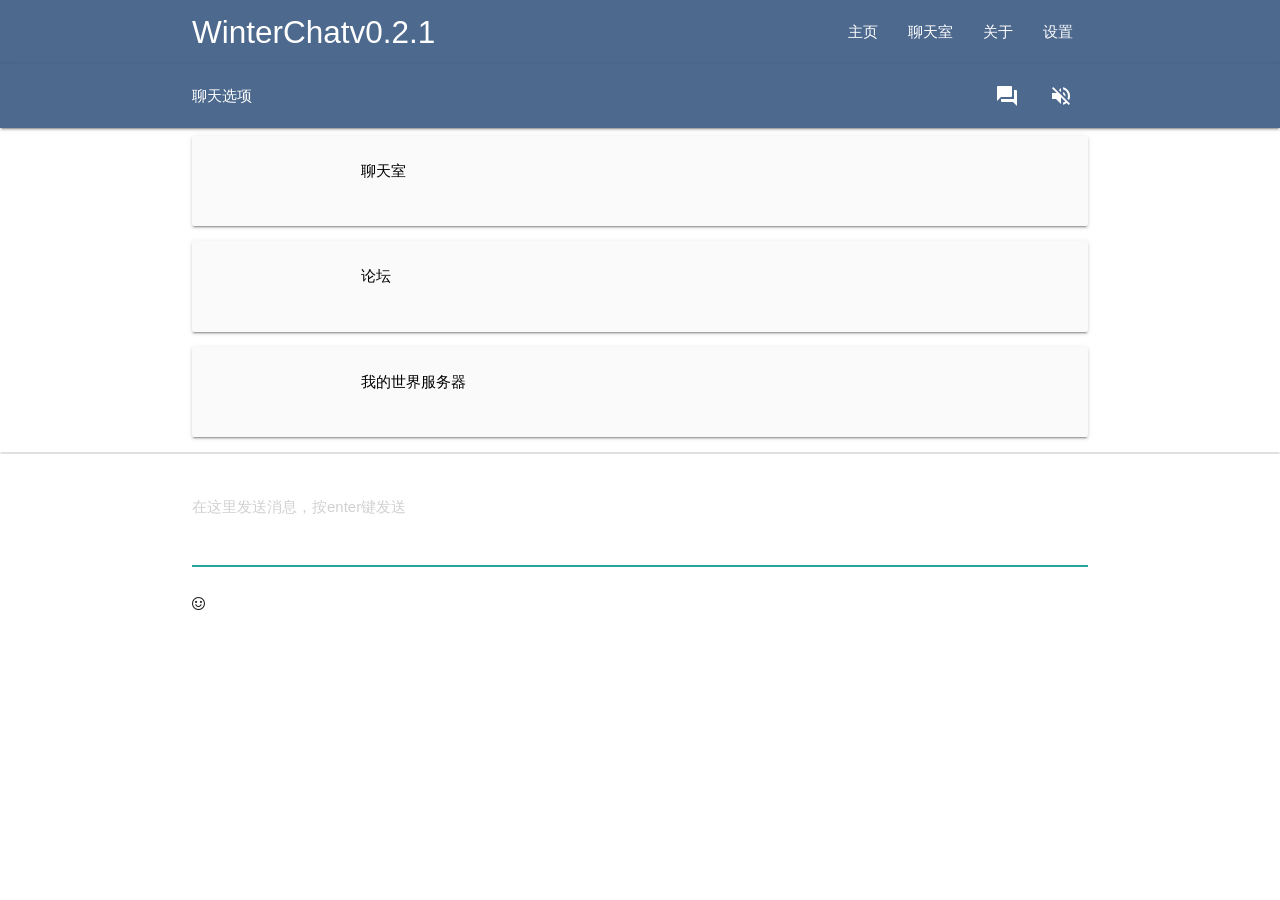
==== index.html @ 629cb868 "Update index.html" ====
<!DOCTYPE html>
<html>

<head>
    <meta name="viewport" content="width=device-width, initial-scale=1">
    <meta charset="utf-8">
    <title>Winter - 冬日小屋</title>
	<link href="https://fonts.googleapis.com/icon?family=Material+Icons" rel="stylesheet">
    <link rel="stylesheet" href="css/materialize.css">
    <link rel="stylesheet" href="css/newstyle.css">
	<link href="https://fonts.googleapis.com/css?family=Roboto|Oswald" rel="stylesheet">
	<link href="https://maxcdn.bootstrapcdn.com/font-awesome/4.4.0/css/font-awesome.min.css" rel="stylesheet">
	<link href="css/emoji.css" rel="stylesheet">
</head>

<body>
	<nav class="nav-extended black" role="navigation">
		<div class="nav-wrapper container"><a id="logo-container" href="##" class="brand-logo">WinterChat<span>v0.2.1</span></a>
		<ul class="right hide-on-med-and-down">
			<li><a href="https://spr233.eu.org">主页</a></li>
			<li><a href="./chat.html">聊天室</a></li>
			<li><a href="#about">关于</a></li>
			<li><a href="#settingsmodal">设置</a></li>
		</ul>
		<ul id="nav-mobile" class="right side-nav">
			<li><a href="https://spr233.eu.org">主页</a></li>
			<li><a href="./chat.html">聊天室</a></li>
			<li><a href="#about">关于</a></li>
			<li><a href="#settingsmodal">设置</a></li>
		</ul>
		<a href="#" data-activates="nav-mobile" class="button-collapse"><i class="material-icons">≡</i></a>
		</div>
		<div class="nav-content">
	</nav>
	<nav id="optionsNav" class="nav-extended black hidden" role="navigation">
		<div class="nav-wrapper container"><span>聊天选项</span>
			<ul class="right">
				<li><a class="tooltipped" data-position="bottom" data-delay="50" data-tooltip="Invite User" href="#invitemodal"><i class="material-icons">forum</i></a></li>
				<li><a class="tooltipped" data-position="bottom" data-delay="50" data-tooltip="Ignore User" href="#ignoremodal"><i class="material-icons">volume_off</i></a></li>
			</ul>
		</div>
	</nav>
	</div>
  <div id="welcomepage" class="container loginform">
      <div class="col s12 m8 offset-m2 l6 offset-l3">
        <div class="card-panel grey lighten-5 z-depth-1">
          <div class="row valign-wrapper">
            <div class="col s2" href="./chat.html">
              <img src="images/chat.jpg" alt="" class="circle responsive-img"> <!-- notice the "circle" class -->
            </div>
            <div class="col s10" href="./chat.html">
              <span class="black-text">
		聊天室
              </span>
            </div>
          </div>
        </div>
      </div>
      <div class="col s12 m8 offset-m2 l6 offset-l3">
        <div class="card-panel grey lighten-5 z-depth-1">
          <div class="row valign-wrapper">
            <div class="col s2" href="https://bbs.spr233.eu.org">
              <img src="images/bbs.jpg" alt="" class="circle responsive-img"> <!-- notice the "circle" class -->
            </div>
            <div class="col s10" href="https://bbs.spr233.eu.org">
              <span class="black-text">
		论坛
              </span>
            </div>
          </div>
        </div>
      </div>
      <div class="col s12 m8 offset-m2 l6 offset-l3">
        <div class="card-panel grey lighten-5 z-depth-1">
          <div class="row valign-wrapper">
            <div class="col s2" href="https://craft.spr233.eu.org">
              <img src="images/mc.jpg" alt="" class="circle responsive-img"> <!-- notice the "circle" class -->
            </div>
            <div class="col s10" href="https://craft.spr233.eu.org">
              <span class="black-text">
		我的世界服务器
              </span>
            </div>
          </div>
        </div>
      </div>
  </div>
  <div id="main" class="hidden">
  <ul id="messages" class="collection">
  
  </ul>
  <div class="container">
	<div class="row">
		<form class="col s12">
		  <div class="row">
			<div class="input-field col s12">
			  <div id="chatform"><textarea data-emojiable="converted" data-emoji-input="unicode" data-id="f39e2396-b824-43a7-b432-484cd8fffc28" data-type="original-input"  id="icon_prefix2 chatinput" class="materialize-textarea" type="text" autocomplete="off" placeholder="在这里发送消息，按enter键发送" autofocus></textarea>
			  <div class="emoji-menu" data-id="f39e2396-b824-43a7-b432-484cd8fffc28" data-type="menu" style="display: none;"><div class="emoji-items-wrap1"><table class="emoji-menu-tabs"><tbody><tr><td><a class="emoji-menu-tab icon-recent-selected"></a></td><td><a class="emoji-menu-tab icon-smile"></a></td><td><a class="emoji-menu-tab icon-flower"></a></td><td><a class="emoji-menu-tab icon-bell"></a></td><td><a class="emoji-menu-tab icon-car"></a></td><td><a class="emoji-menu-tab icon-grid"></a></td></tr></tbody></table><div class="emoji-items-wrap mobile_scrollable_wrap"><div class="emoji-items"><a href="javascript:void(0)" title=":rainbow:"><img src="img/blank.gif" class="img" style="display:inline-block;width:25px;height:25px;background:url('../lib/img//emoji_spritesheet_1.png') -675px -75px no-repeat;background-size:725px 100px;" alt=":rainbow:"><span class="label">:rainbow:</span></a><a href="javascript:void(0)" title=":foggy:"><img src="img/blank.gif" class="img" style="display:inline-block;width:25px;height:25px;background:url('../lib/img//emoji_spritesheet_1.png') -650px -75px no-repeat;background-size:725px 100px;" alt=":foggy:"><span class="label">:foggy:</span></a><a href="javascript:void(0)" title=":new_moon:"><img src="img/blank.gif" class="img" style="display:inline-block;width:25px;height:25px;background:url('../lib/img//emoji_spritesheet_1.png') 0px -75px no-repeat;background-size:725px 100px;" alt=":new_moon:"><span class="label">:new_moon:</span></a><a href="javascript:void(0)" title=":waning_crescent_moon:"><img src="img/blank.gif" class="img" style="display:inline-block;width:25px;height:25px;background:url('../lib/img//emoji_spritesheet_1.png') -175px -75px no-repeat;background-size:725px 100px;" alt=":waning_crescent_moon:"><span class="label">:waning_crescent_moon:</span></a><a href="javascript:void(0)" title=":last_quarter_moon:"><img src="img/blank.gif" class="img" style="display:inline-block;width:25px;height:25px;background:url('../lib/img//emoji_spritesheet_1.png') -150px -75px no-repeat;background-size:725px 100px;" alt=":last_quarter_moon:"><span class="label">:last_quarter_moon:</span></a><a href="javascript:void(0)" title=":waning_gibbous_moon:"><img src="img/blank.gif" class="img" style="display:inline-block;width:25px;height:25px;background:url('../lib/img//emoji_spritesheet_1.png') -125px -75px no-repeat;background-size:725px 100px;" alt=":waning_gibbous_moon:"><span class="label">:waning_gibbous_moon:</span></a><a href="javascript:void(0)" title=":full_moon:"><img src="img/blank.gif" class="img" style="display:inline-block;width:25px;height:25px;background:url('../lib/img//emoji_spritesheet_1.png') -100px -75px no-repeat;background-size:725px 100px;" alt=":full_moon:"><span class="label">:full_moon:</span></a><a href="javascript:void(0)" title=":moon:"><img src="img/blank.gif" class="img" style="display:inline-block;width:25px;height:25px;background:url('../lib/img//emoji_spritesheet_1.png') -75px -75px no-repeat;background-size:725px 100px;" alt=":moon:"><span class="label">:moon:</span></a><a href="javascript:void(0)" title=":first_quarter_moon:"><img src="img/blank.gif" class="img" style="display:inline-block;width:25px;height:25px;background:url('../lib/img//emoji_spritesheet_1.png') -50px -75px no-repeat;background-size:725px 100px;" alt=":first_quarter_moon:"><span class="label">:first_quarter_moon:</span></a><a href="javascript:void(0)" title=":waxing_crescent_moon:"><img src="img/blank.gif" class="img" style="display:inline-block;width:25px;height:25px;background:url('../lib/img//emoji_spritesheet_1.png') -25px -75px no-repeat;background-size:725px 100px;" alt=":waxing_crescent_moon:"><span class="label">:waxing_crescent_moon:</span></a><a href="javascript:void(0)" title=":cyclone:"><img src="img/blank.gif" class="img" style="display:inline-block;width:25px;height:25px;background:url('../lib/img//emoji_spritesheet_1.png') -625px -75px no-repeat;background-size:725px 100px;" alt=":cyclone:"><span class="label">:cyclone:</span></a><a href="javascript:void(0)" title=":snowflake:"><img src="img/blank.gif" class="img" style="display:inline-block;width:25px;height:25px;background:url('../lib/img//emoji_spritesheet_1.png') -575px -75px no-repeat;background-size:725px 100px;" alt=":snowflake:"><span class="label">:snowflake:</span></a><a href="javascript:void(0)" title=":snowman:"><img src="img/blank.gif" class="img" style="display:inline-block;width:25px;height:25px;background:url('../lib/img//emoji_spritesheet_1.png') -600px -75px no-repeat;background-size:725px 100px;" alt=":snowman:"><span class="label">:snowman:</span></a><a href="javascript:void(0)" title=":tiger2:"><img src="img/blank.gif" class="img" style="display:inline-block;width:25px;height:25px;background:url('../lib/img//emoji_spritesheet_1.png') -375px -25px no-repeat;background-size:725px 100px;" alt=":tiger2:"><span class="label">:tiger2:</span></a><a href="javascript:void(0)" title=":rat:"><img src="img/blank.gif" class="img" style="display:inline-block;width:25px;height:25px;background:url('../lib/img//emoji_spritesheet_1.png') -325px -25px no-repeat;background-size:725px 100px;" alt=":rat:"><span class="label">:rat:</span></a><a href="javascript:void(0)" title=":turtle:"><img src="img/blank.gif" class="img" style="display:inline-block;width:25px;height:25px;background:url('../lib/img//emoji_spritesheet_1.png') -675px 0px no-repeat;background-size:725px 100px;" alt=":turtle:"><span class="label">:turtle:</span></a><a href="javascript:void(0)" title=":snail:"><img src="img/blank.gif" class="img" style="display:inline-block;width:25px;height:25px;background:url('../lib/img//emoji_spritesheet_1.png') -75px -25px no-repeat;background-size:725px 100px;" alt=":snail:"><span class="label">:snail:</span></a><a href="javascript:void(0)" title=":cow:"><img src="img/blank.gif" class="img" style="display:inline-block;width:25px;height:25px;background:url('../lib/img//emoji_spritesheet_1.png') -300px 0px no-repeat;background-size:725px 100px;" alt=":cow:"><span class="label">:cow:</span></a><a href="javascript:void(0)" title=":confused:"><img src="img/blank.gif" class="img" style="display:inline-block;width:25px;height:25px;background:url('../lib/img//emoji_spritesheet_0.png') -625px -25px no-repeat;background-size:675px 175px;" alt=":confused:"><span class="label">:confused:</span></a><a href="javascript:void(0)" title=":large_blue_circle:"><img src="img/blank.gif" class="img" style="display:inline-block;width:25px;height:25px;background:url('../lib/img//emoji_spritesheet_4.png') -775px -125px no-repeat;background-size:850px 175px;" alt=":large_blue_circle:"><span class="label">:large_blue_circle:</span></a><a href="javascript:void(0)" title=":small_blue_diamond:"><img src="img/blank.gif" class="img" style="display:inline-block;width:25px;height:25px;background:url('../lib/img//emoji_spritesheet_4.png') -100px -150px no-repeat;background-size:850px 175px;" alt=":small_blue_diamond:"><span class="label">:small_blue_diamond:</span></a><a href="javascript:void(0)" title=":100:"><img src="img/blank.gif" class="img" style="display:inline-block;width:25px;height:25px;background:url('../lib/img//emoji_spritesheet_4.png') -250px -125px no-repeat;background-size:850px 175px;" alt=":100:"><span class="label">:100:</span></a><a href="javascript:void(0)" title=":top:"><img src="img/blank.gif" class="img" style="display:inline-block;width:25px;height:25px;background:url('../lib/img//emoji_spritesheet_4.png') -125px -100px no-repeat;background-size:850px 175px;" alt=":top:"><span class="label">:top:</span></a><a href="javascript:void(0)" title=":exclamation:"><img src="img/blank.gif" class="img" style="display:inline-block;width:25px;height:25px;background:url('../lib/img//emoji_spritesheet_4.png') 0px -100px no-repeat;background-size:850px 175px;" alt=":exclamation:"><span class="label">:exclamation:</span></a><a href="javascript:void(0)" title=":o:"><img src="img/blank.gif" class="img" style="display:inline-block;width:25px;height:25px;background:url('../lib/img//emoji_spritesheet_4.png') -100px -100px no-repeat;background-size:850px 175px;" alt=":o:"><span class="label">:o:</span></a><a href="javascript:void(0)" title=":small_orange_diamond:"><img src="img/blank.gif" class="img" style="display:inline-block;width:25px;height:25px;background:url('../lib/img//emoji_spritesheet_4.png') -75px -150px no-repeat;background-size:850px 175px;" alt=":small_orange_diamond:"><span class="label">:small_orange_diamond:</span></a><a href="javascript:void(0)" title=":large_blue_diamond:"><img src="img/blank.gif" class="img" style="display:inline-block;width:25px;height:25px;background:url('../lib/img//emoji_spritesheet_4.png') -50px -150px no-repeat;background-size:850px 175px;" alt=":large_blue_diamond:"><span class="label">:large_blue_diamond:</span></a><a href="javascript:void(0)" title=":small_red_triangle_down:"><img src="img/blank.gif" class="img" style="display:inline-block;width:25px;height:25px;background:url('../lib/img//emoji_spritesheet_4.png') -800px -125px no-repeat;background-size:850px 175px;" alt=":small_red_triangle_down:"><span class="label">:small_red_triangle_down:</span></a><a href="javascript:void(0)" title=":question:"><img src="img/blank.gif" class="img" style="display:inline-block;width:25px;height:25px;background:url('../lib/img//emoji_spritesheet_4.png') -25px -100px no-repeat;background-size:850px 175px;" alt=":question:"><span class="label">:question:</span></a><a href="javascript:void(0)" title=":grey_exclamation:"><img src="img/blank.gif" class="img" style="display:inline-block;width:25px;height:25px;background:url('../lib/img//emoji_spritesheet_4.png') -50px -100px no-repeat;background-size:850px 175px;" alt=":grey_exclamation:"><span class="label">:grey_exclamation:</span></a></div></div></div></div>
		  <i class="emoji-picker-icon emoji-picker fa fa-smile-o" data-id="f39e2396-b824-43a7-b432-484cd8fffc28" data-type="picker"></i>
		  </div>
			</div>
		  </div>
		</form>
	  </div>
  </div>
  </div>
	 <!-- Modal Structure -->
	 <div id="settingsmodal" class="modal bottom-sheet">
		<div class="modal-content">
			<h4>设置</h4>
				<div class="col s12">
				<div class="row">
				<div class="input-field col s1">
					<select id="themechoice">
						<option value="default">默认</option>
						<option value="solarized">自适应</option>
						<option value="sakura">樱花</option>
					</select>
					<label>主题:</label>
				</div>
				</div>
				</div>
		</div>

		<div class="modal-footer">
		  <a href="#!" onclick="saveSettings()" class=" modal-action modal-close waves-effect waves-green btn-flat">保存设置</a>
		</div>
	</div>
	<!-- -->
	<div id="about" class="modal">
		<div class="modal-content">
			<h4>关于 冬日小屋</h4>
				<p>欢迎来到冬日小屋，一个聊聊天，玩游戏的地方，我们有简洁轻小的聊天室和论坛，也有一个我的世界服务器可以玩!
				<br><br>
				本站禁止刷屏，禁止发送违背中华人民共和国道德与法律的有关内容，包括黄赌毒，恶意辱骂，寻求恋人
				<br><br>
				本项目基于 Hack.chat 及 Hat Client二次开发
				<br><hr><br>
				<h4>聊天命令</h4>
				<ul class="cmds">
				<li><span class="cmd">/help</span> &mdash; Displays all available commands.</li>
				<li><span class="cmd">/online</span> &mdash; Displays the number of users connected to the current room.</li>
				<li><span class="cmd">/stats</span> &mdash; Displays the number of unique IP's connected to the current fork, as well as the number of channels in use.</li>
				<li><span class="cmd">/morestats</span> &mdash; Displays additional information about the current fork, such as the number of messages sent and server uptime.</li>
				<li><span class="cmd">/setTheme [theme]</span> &mdash; Changes HatClient's theme without navigating to the settings menu. Available themes are <span class=cmd">dark</span>, <span class=cmd">solarized</span>, and <span class=cmd">default</span>.</li>
				</ul>
				<h5>管理员命令</h5>
				<ul class="cmds">
				<li><span class="cmd">/ban [user]</span> &mdash; 封禁用户<br></li>
				<li><span class="cmd">/kick [user]</span> &mdash; 从当前频道踢出用户</li>
				</ul>
				<hr><br>
				</p>
		</div>
		<div class="modal-footer">
		  <a href="#!" class=" modal-action modal-close waves-effect waves-green btn-flat">OK</a>
		</div>
	</div>
	<div id="help" class="modal">
		<div class="modal-content">
			<h4>HatClient 帮助</h4>
			<p>Help coming soon, sorry.</p>
		</div>
		<div class="modal-footer">
		  <a href="#!" class=" modal-action modal-close waves-effect waves-green btn-flat">OK</a>
		</div>
	</div>
	<!-- -->
	<div id="invitemodal" class="modal">
    <div class="modal-content">
      <h4>邀请用户</h4>
      <p>输入你要邀请的用户名:</p>
	  <div class="input-field col s4 offset-s4">
          <input id="userToInvite" type="text" placeholder="Username">
        </div>
    </div>
    <div class="modal-footer">
      <a href="#" onclick="inviteUser()" class=" modal-action modal-close waves-effect waves-green btn-flat">邀请</a>
    </div>
  </div>
  <!-- -->
  <div id="ignoremodal" class="modal">
    <div class="modal-content">
      <h4>屏蔽用户</h4>
      <p>输入你要屏蔽的用户</p>
	  <div class="input-field col s4 offset-s4">
          <input id="userToIgnore" type="text" placeholder="Username">
        </div>
    </div>
    <div class="modal-footer">
      <a href="#" onclick="ignoreUser()" class=" modal-action modal-close waves-effect waves-green btn-flat">屏蔽用户</a>
    </div>
  </div>
  <!-- Need to combine both modals at some point -->
	<script src="js/jquery-2.1.1.min.js"></script>
	<script src="js/config.js"></script>
	<script src="js/util.js"></script>
	<script src="js/jquery.emojiarea.js"></script>
	<script src="js/emoji-picker.js"></script>
	<!-- <script>
      $(function() {
        // Initializes and creates emoji set from sprite sheet
        window.emojiPicker = new EmojiPicker({
          emojiable_selector: '[data-emojiable=true]',
          assetsPath: 'img/',
          popupButtonClasses: 'fa fa-smile-o'
        });
        // Finds all elements with `emojiable_selector` and converts them to rich emoji input fields
        // You may want to delay this step if you have dynamically created input fields that appear later in the loading process
        // It can be called as many times as necessary; previously converted input fields will not be converted again
        window.emojiPicker.discover();
      });
    </script> -->
	<script src="js/hatclient.js" charset="utf-8"></script>
	<script src="js/materialize.min.js"></script>
	<script src="js/init.js"></script>
</body>

</html>
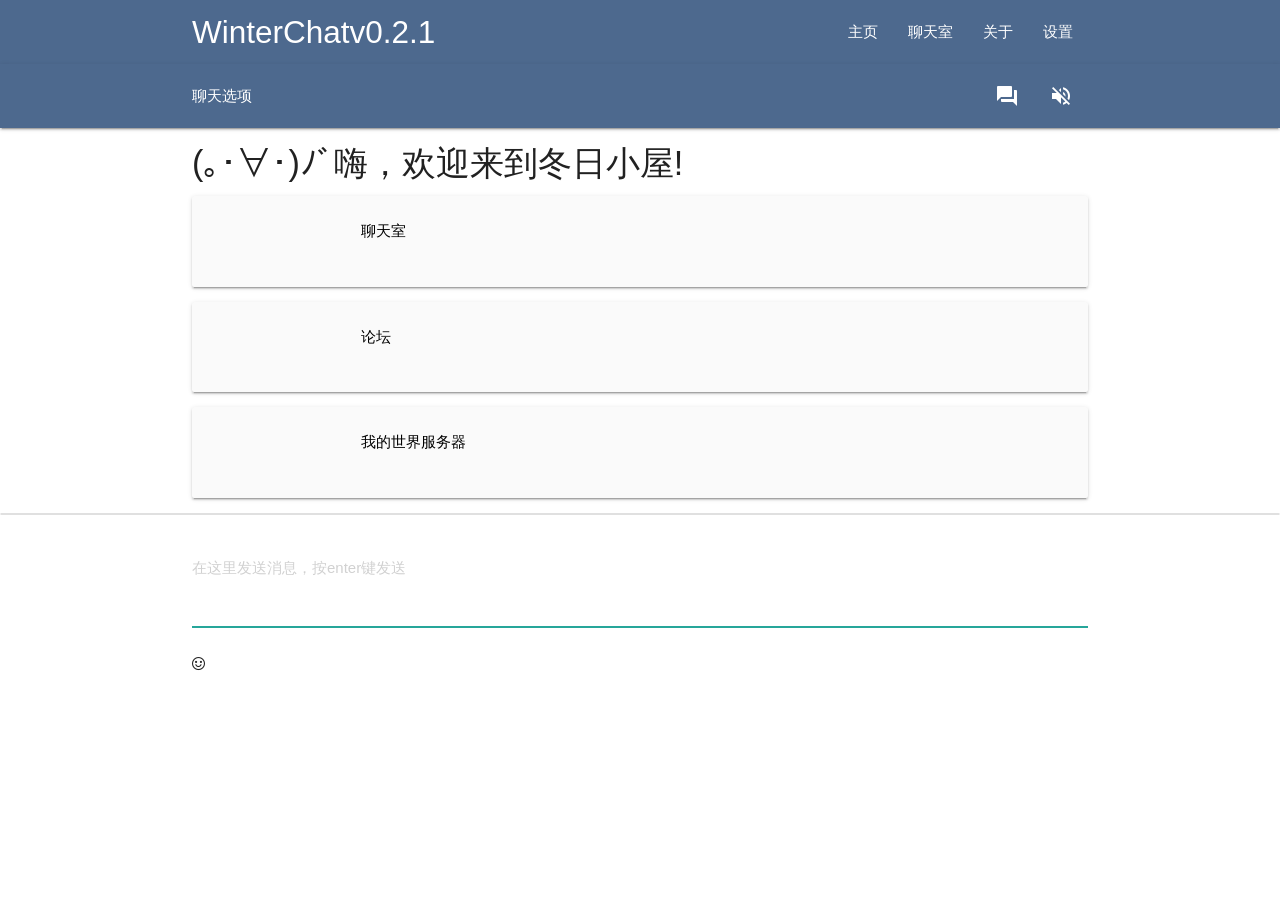
==== commit 938cb229: "Update index.html" ====
--- a/index.html
+++ b/index.html
@@ -42,6 +42,7 @@
 	</nav>
 	</div>
   <div id="welcomepage" class="container loginform">
+	  <h4>(｡･∀･)ﾉﾞ嗨，欢迎来到冬日小屋!</h4>
       <div class="col s12 m8 offset-m2 l6 offset-l3">
         <div class="card-panel grey lighten-5 z-depth-1">
           <div class="row valign-wrapper">
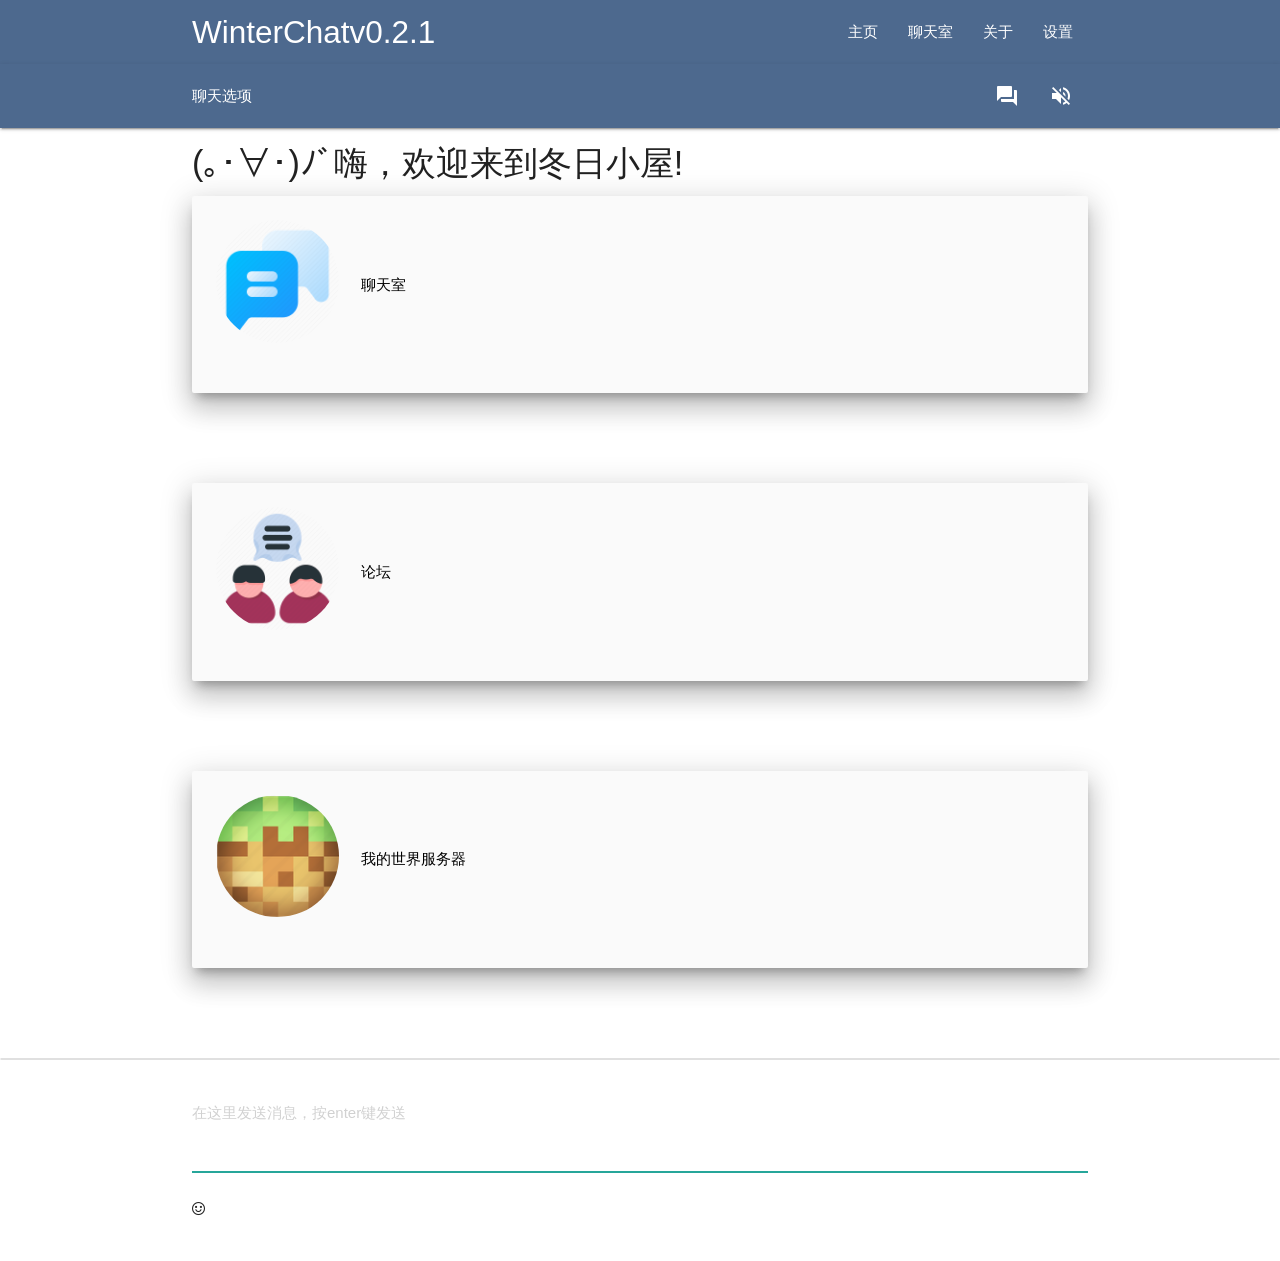
==== commit d126bd2c: "Update index.html" ====
--- a/index.html
+++ b/index.html
@@ -44,10 +44,10 @@
   <div id="welcomepage" class="container loginform">
 	  <h4>(｡･∀･)ﾉﾞ嗨，欢迎来到冬日小屋!</h4>
       <div class="col s12 m8 offset-m2 l6 offset-l3">
-        <div class="card-panel grey lighten-5 z-depth-1">
+        <div class="card-panel grey lighten-5 z-depth-5">
           <div class="row valign-wrapper">
             <div class="col s2" href="./chat.html">
-              <img src="images/chat.jpg" alt="" class="circle responsive-img"> <!-- notice the "circle" class -->
+              <img src="img/chat.png" alt="" class="circle responsive-img"> <!-- notice the "circle" class -->
             </div>
             <div class="col s10" href="./chat.html">
               <span class="black-text">
@@ -57,11 +57,12 @@
           </div>
         </div>
       </div>
+	<br><br><br>
       <div class="col s12 m8 offset-m2 l6 offset-l3">
-        <div class="card-panel grey lighten-5 z-depth-1">
+        <div class="card-panel grey lighten-5 z-depth-5">
           <div class="row valign-wrapper">
             <div class="col s2" href="https://bbs.spr233.eu.org">
-              <img src="images/bbs.jpg" alt="" class="circle responsive-img"> <!-- notice the "circle" class -->
+              <img src="img/bbs.png" alt="" class="circle responsive-img"> <!-- notice the "circle" class -->
             </div>
             <div class="col s10" href="https://bbs.spr233.eu.org">
               <span class="black-text">
@@ -71,11 +72,12 @@
           </div>
         </div>
       </div>
+	<br><br><br>
       <div class="col s12 m8 offset-m2 l6 offset-l3">
-        <div class="card-panel grey lighten-5 z-depth-1">
+        <div class="card-panel grey lighten-5 z-depth-5">
           <div class="row valign-wrapper">
             <div class="col s2" href="https://craft.spr233.eu.org">
-              <img src="images/mc.jpg" alt="" class="circle responsive-img"> <!-- notice the "circle" class -->
+              <img src="img/mc.png" alt="" class="circle responsive-img"> <!-- notice the "circle" class -->
             </div>
             <div class="col s10" href="https://craft.spr233.eu.org">
               <span class="black-text">
@@ -85,6 +87,7 @@
           </div>
         </div>
       </div>
+	<br><br><br>
   </div>
   <div id="main" class="hidden">
   <ul id="messages" class="collection">
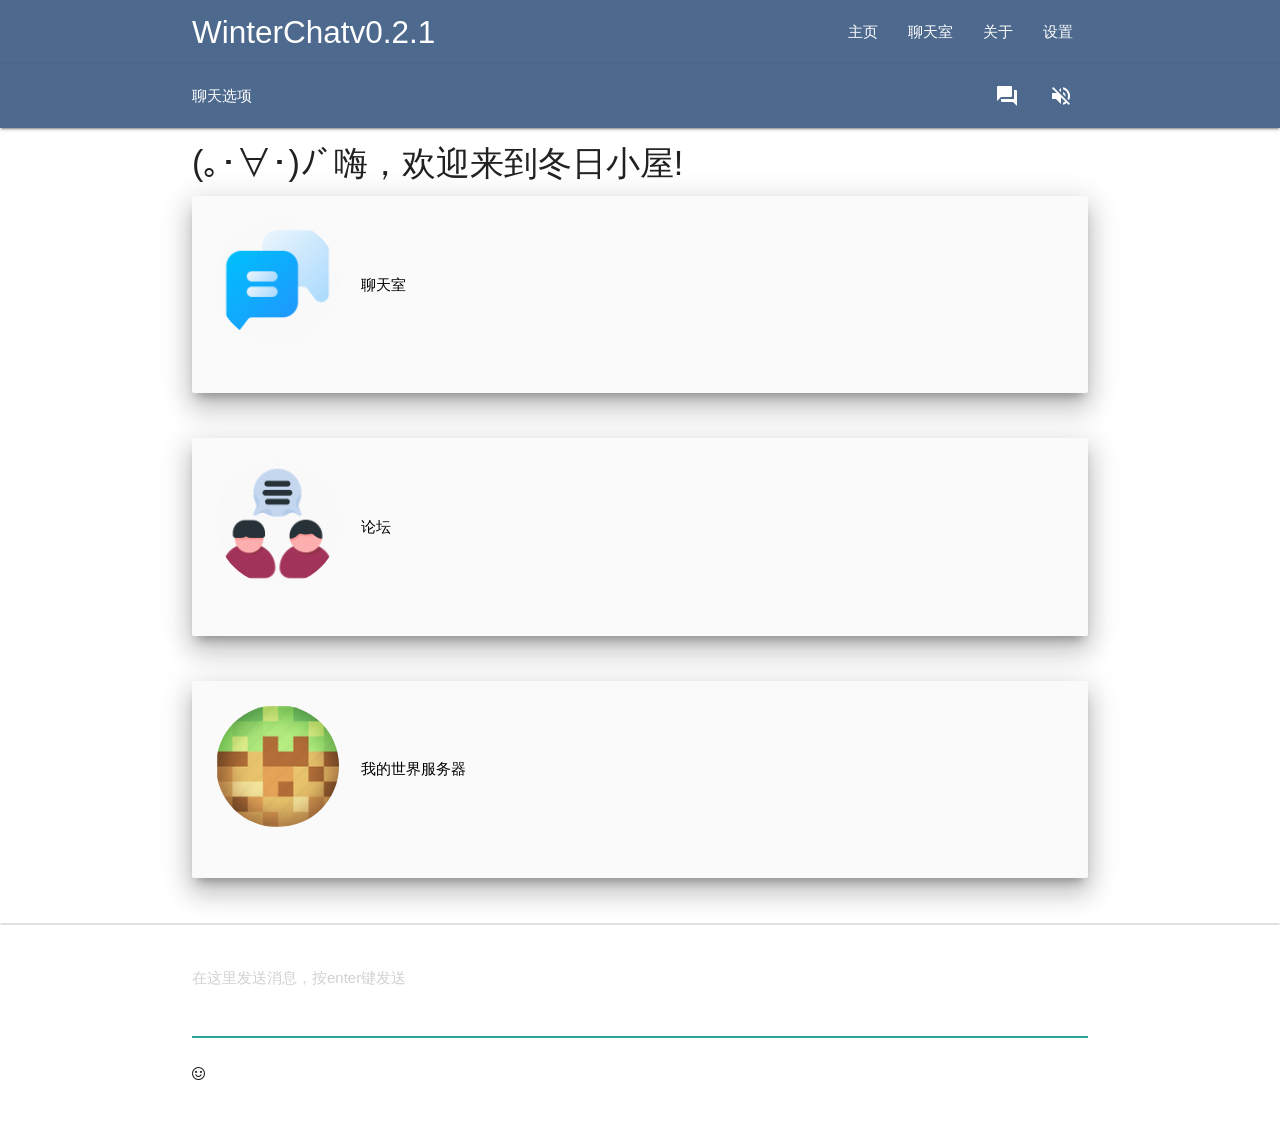
==== commit 075d59ae: "Update index.html" ====
--- a/index.html
+++ b/index.html
@@ -43,7 +43,7 @@
 	</div>
   <div id="welcomepage" class="container loginform">
 	  <h4>(｡･∀･)ﾉﾞ嗨，欢迎来到冬日小屋!</h4>
-      <div class="col s12 m8 offset-m2 l6 offset-l3">
+      <div class="col s12 m8 offset-m2 l6 offset-l3" href="./chat.html">
         <div class="card-panel grey lighten-5 z-depth-5">
           <div class="row valign-wrapper">
             <div class="col s2" href="./chat.html">
@@ -57,8 +57,8 @@
           </div>
         </div>
       </div>
-	<br><br><br>
-      <div class="col s12 m8 offset-m2 l6 offset-l3">
+	<br>
+      <div class="col s12 m8 offset-m2 l6 offset-l3" href="./chat.html">
         <div class="card-panel grey lighten-5 z-depth-5">
           <div class="row valign-wrapper">
             <div class="col s2" href="https://bbs.spr233.eu.org">
@@ -72,8 +72,8 @@
           </div>
         </div>
       </div>
-	<br><br><br>
-      <div class="col s12 m8 offset-m2 l6 offset-l3">
+	<br>
+      <div class="col s12 m8 offset-m2 l6 offset-l3" href="./chat.html">
         <div class="card-panel grey lighten-5 z-depth-5">
           <div class="row valign-wrapper">
             <div class="col s2" href="https://craft.spr233.eu.org">
@@ -87,7 +87,7 @@
           </div>
         </div>
       </div>
-	<br><br><br>
+	<br>
   </div>
   <div id="main" class="hidden">
   <ul id="messages" class="collection">
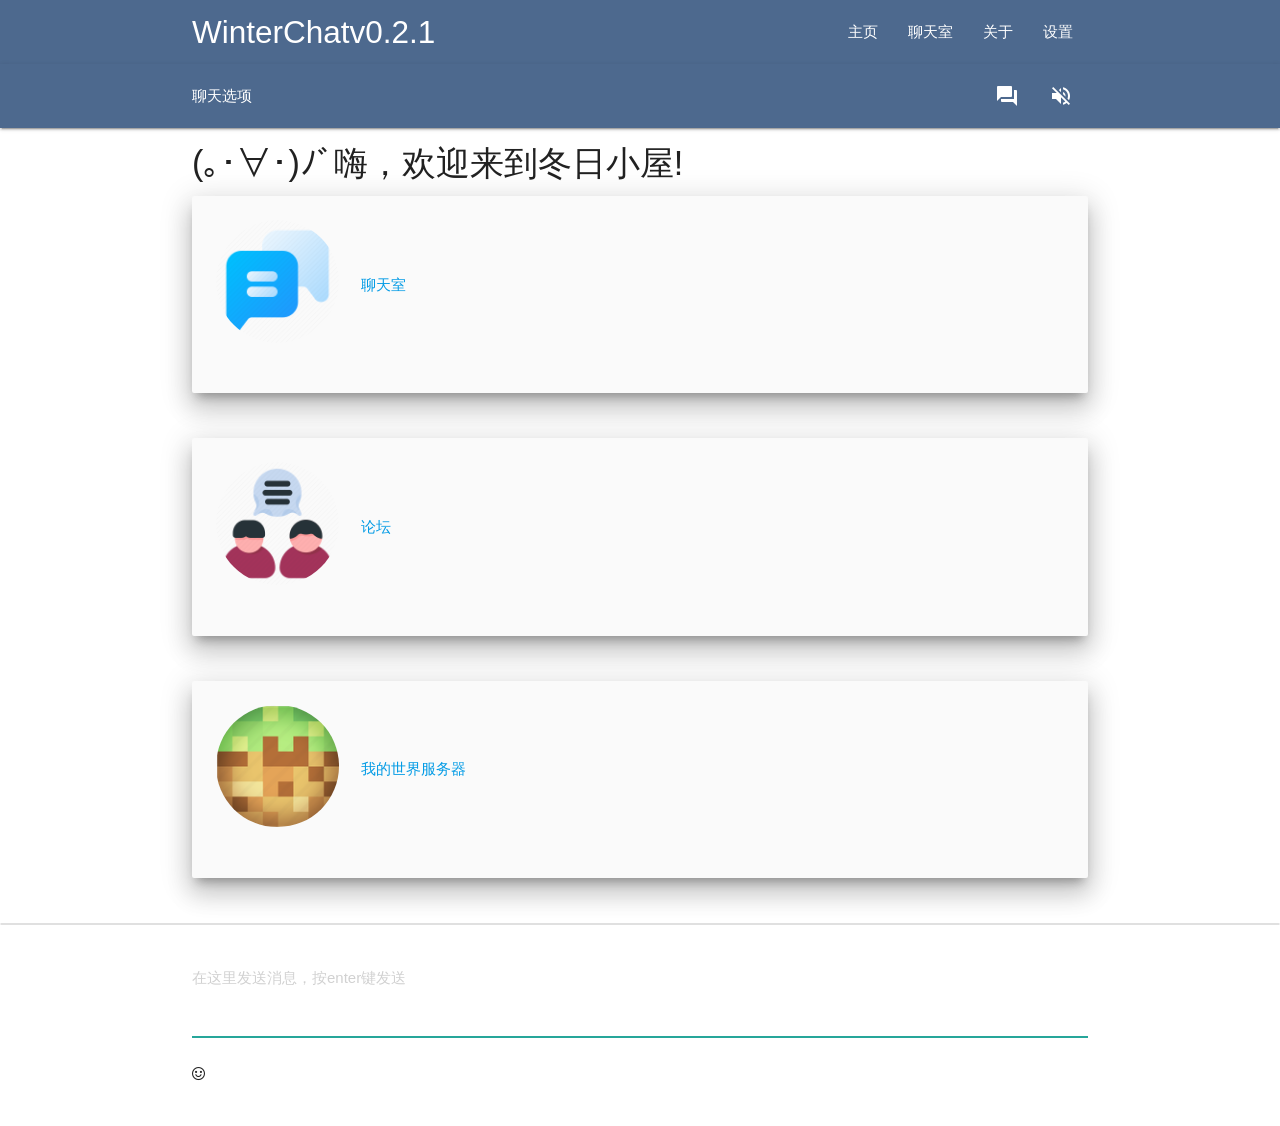
==== commit 1a0f4fe3: "Update index.html" ====
--- a/index.html
+++ b/index.html
@@ -47,11 +47,11 @@
         <div class="card-panel grey lighten-5 z-depth-5">
           <div class="row valign-wrapper">
             <div class="col s2" href="./chat.html">
-              <img src="img/chat.png" alt="" class="circle responsive-img"> <!-- notice the "circle" class -->
+              <img src="img/chat.png" alt="" class="circle responsive-img" max-width: 30% height:auto> <!-- notice the "circle" class -->
             </div>
             <div class="col s10" href="./chat.html">
               <span class="black-text">
-		聊天室
+		<a href="./chat.html">聊天室</a>
               </span>
             </div>
           </div>
@@ -62,11 +62,11 @@
         <div class="card-panel grey lighten-5 z-depth-5">
           <div class="row valign-wrapper">
             <div class="col s2" href="https://bbs.spr233.eu.org">
-              <img src="img/bbs.png" alt="" class="circle responsive-img"> <!-- notice the "circle" class -->
+              <img src="img/bbs.png" alt="" class="circle responsive-img" max-width: 30% height:auto> <!-- notice the "circle" class -->
             </div>
             <div class="col s10" href="https://bbs.spr233.eu.org">
               <span class="black-text">
-		论坛
+		<a href="https://bbs.spr233.eu.org">论坛</a>
               </span>
             </div>
           </div>
@@ -77,11 +77,11 @@
         <div class="card-panel grey lighten-5 z-depth-5">
           <div class="row valign-wrapper">
             <div class="col s2" href="https://craft.spr233.eu.org">
-              <img src="img/mc.png" alt="" class="circle responsive-img"> <!-- notice the "circle" class -->
+              <img src="img/mc.png" alt="" class="circle responsive-img" max-width: 30% height:auto> <!-- notice the "circle" class -->
             </div>
             <div class="col s10" href="https://craft.spr233.eu.org">
               <span class="black-text">
-		我的世界服务器
+		<a href="https://craft.spr233.eu.org">我的世界服务器</a>
               </span>
             </div>
           </div>
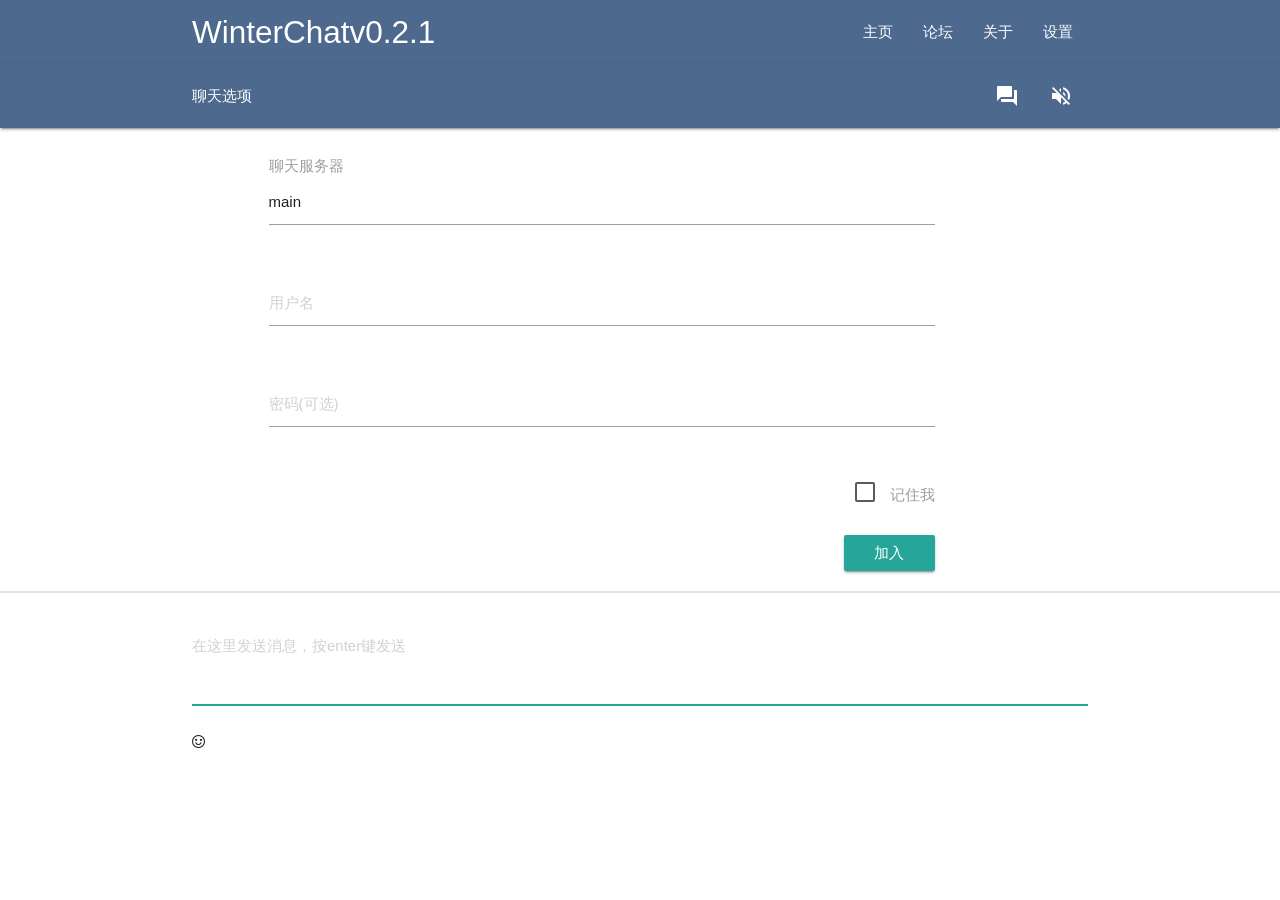
==== commit 647123a3: "Update and rename chat.html to index.html" ====
--- a/index.html
+++ b/index.html
@@ -1,223 +1,212 @@
-<!DOCTYPE html>
-<html>
-
-<head>
-    <meta name="viewport" content="width=device-width, initial-scale=1">
-    <meta charset="utf-8">
-    <title>Winter - 冬日小屋</title>
-	<link href="https://fonts.googleapis.com/icon?family=Material+Icons" rel="stylesheet">
-    <link rel="stylesheet" href="css/materialize.css">
-    <link rel="stylesheet" href="css/newstyle.css">
-	<link href="https://fonts.googleapis.com/css?family=Roboto|Oswald" rel="stylesheet">
-	<link href="https://maxcdn.bootstrapcdn.com/font-awesome/4.4.0/css/font-awesome.min.css" rel="stylesheet">
-	<link href="css/emoji.css" rel="stylesheet">
-</head>
-
-<body>
-	<nav class="nav-extended black" role="navigation">
-		<div class="nav-wrapper container"><a id="logo-container" href="##" class="brand-logo">WinterChat<span>v0.2.1</span></a>
-		<ul class="right hide-on-med-and-down">
-			<li><a href="https://spr233.eu.org">主页</a></li>
-			<li><a href="./chat.html">聊天室</a></li>
-			<li><a href="#about">关于</a></li>
-			<li><a href="#settingsmodal">设置</a></li>
-		</ul>
-		<ul id="nav-mobile" class="right side-nav">
-			<li><a href="https://spr233.eu.org">主页</a></li>
-			<li><a href="./chat.html">聊天室</a></li>
-			<li><a href="#about">关于</a></li>
-			<li><a href="#settingsmodal">设置</a></li>
-		</ul>
-		<a href="#" data-activates="nav-mobile" class="button-collapse"><i class="material-icons">≡</i></a>
-		</div>
-		<div class="nav-content">
-	</nav>
-	<nav id="optionsNav" class="nav-extended black hidden" role="navigation">
-		<div class="nav-wrapper container"><span>聊天选项</span>
-			<ul class="right">
-				<li><a class="tooltipped" data-position="bottom" data-delay="50" data-tooltip="Invite User" href="#invitemodal"><i class="material-icons">forum</i></a></li>
-				<li><a class="tooltipped" data-position="bottom" data-delay="50" data-tooltip="Ignore User" href="#ignoremodal"><i class="material-icons">volume_off</i></a></li>
-			</ul>
-		</div>
-	</nav>
-	</div>
-  <div id="welcomepage" class="container loginform">
-	  <h4>(｡･∀･)ﾉﾞ嗨，欢迎来到冬日小屋!</h4>
-      <div class="col s12 m8 offset-m2 l6 offset-l3" href="./chat.html">
-        <div class="card-panel grey lighten-5 z-depth-5">
-          <div class="row valign-wrapper">
-            <div class="col s2" href="./chat.html">
-              <img src="img/chat.png" alt="" class="circle responsive-img" max-width: 30% height:auto> <!-- notice the "circle" class -->
-            </div>
-            <div class="col s10" href="./chat.html">
-              <span class="black-text">
-		<a href="./chat.html">聊天室</a>
-              </span>
-            </div>
-          </div>
-        </div>
-      </div>
-	<br>
-      <div class="col s12 m8 offset-m2 l6 offset-l3" href="./chat.html">
-        <div class="card-panel grey lighten-5 z-depth-5">
-          <div class="row valign-wrapper">
-            <div class="col s2" href="https://bbs.spr233.eu.org">
-              <img src="img/bbs.png" alt="" class="circle responsive-img" max-width: 30% height:auto> <!-- notice the "circle" class -->
-            </div>
-            <div class="col s10" href="https://bbs.spr233.eu.org">
-              <span class="black-text">
-		<a href="https://bbs.spr233.eu.org">论坛</a>
-              </span>
-            </div>
-          </div>
-        </div>
-      </div>
-	<br>
-      <div class="col s12 m8 offset-m2 l6 offset-l3" href="./chat.html">
-        <div class="card-panel grey lighten-5 z-depth-5">
-          <div class="row valign-wrapper">
-            <div class="col s2" href="https://craft.spr233.eu.org">
-              <img src="img/mc.png" alt="" class="circle responsive-img" max-width: 30% height:auto> <!-- notice the "circle" class -->
-            </div>
-            <div class="col s10" href="https://craft.spr233.eu.org">
-              <span class="black-text">
-		<a href="https://craft.spr233.eu.org">我的世界服务器</a>
-              </span>
-            </div>
-          </div>
-        </div>
-      </div>
-	<br>
-  </div>
-  <div id="main" class="hidden">
-  <ul id="messages" class="collection">
-  
-  </ul>
-  <div class="container">
-	<div class="row">
-		<form class="col s12">
-		  <div class="row">
-			<div class="input-field col s12">
-			  <div id="chatform"><textarea data-emojiable="converted" data-emoji-input="unicode" data-id="f39e2396-b824-43a7-b432-484cd8fffc28" data-type="original-input"  id="icon_prefix2 chatinput" class="materialize-textarea" type="text" autocomplete="off" placeholder="在这里发送消息，按enter键发送" autofocus></textarea>
-			  <div class="emoji-menu" data-id="f39e2396-b824-43a7-b432-484cd8fffc28" data-type="menu" style="display: none;"><div class="emoji-items-wrap1"><table class="emoji-menu-tabs"><tbody><tr><td><a class="emoji-menu-tab icon-recent-selected"></a></td><td><a class="emoji-menu-tab icon-smile"></a></td><td><a class="emoji-menu-tab icon-flower"></a></td><td><a class="emoji-menu-tab icon-bell"></a></td><td><a class="emoji-menu-tab icon-car"></a></td><td><a class="emoji-menu-tab icon-grid"></a></td></tr></tbody></table><div class="emoji-items-wrap mobile_scrollable_wrap"><div class="emoji-items"><a href="javascript:void(0)" title=":rainbow:"><img src="img/blank.gif" class="img" style="display:inline-block;width:25px;height:25px;background:url('../lib/img//emoji_spritesheet_1.png') -675px -75px no-repeat;background-size:725px 100px;" alt=":rainbow:"><span class="label">:rainbow:</span></a><a href="javascript:void(0)" title=":foggy:"><img src="img/blank.gif" class="img" style="display:inline-block;width:25px;height:25px;background:url('../lib/img//emoji_spritesheet_1.png') -650px -75px no-repeat;background-size:725px 100px;" alt=":foggy:"><span class="label">:foggy:</span></a><a href="javascript:void(0)" title=":new_moon:"><img src="img/blank.gif" class="img" style="display:inline-block;width:25px;height:25px;background:url('../lib/img//emoji_spritesheet_1.png') 0px -75px no-repeat;background-size:725px 100px;" alt=":new_moon:"><span class="label">:new_moon:</span></a><a href="javascript:void(0)" title=":waning_crescent_moon:"><img src="img/blank.gif" class="img" style="display:inline-block;width:25px;height:25px;background:url('../lib/img//emoji_spritesheet_1.png') -175px -75px no-repeat;background-size:725px 100px;" alt=":waning_crescent_moon:"><span class="label">:waning_crescent_moon:</span></a><a href="javascript:void(0)" title=":last_quarter_moon:"><img src="img/blank.gif" class="img" style="display:inline-block;width:25px;height:25px;background:url('../lib/img//emoji_spritesheet_1.png') -150px -75px no-repeat;background-size:725px 100px;" alt=":last_quarter_moon:"><span class="label">:last_quarter_moon:</span></a><a href="javascript:void(0)" title=":waning_gibbous_moon:"><img src="img/blank.gif" class="img" style="display:inline-block;width:25px;height:25px;background:url('../lib/img//emoji_spritesheet_1.png') -125px -75px no-repeat;background-size:725px 100px;" alt=":waning_gibbous_moon:"><span class="label">:waning_gibbous_moon:</span></a><a href="javascript:void(0)" title=":full_moon:"><img src="img/blank.gif" class="img" style="display:inline-block;width:25px;height:25px;background:url('../lib/img//emoji_spritesheet_1.png') -100px -75px no-repeat;background-size:725px 100px;" alt=":full_moon:"><span class="label">:full_moon:</span></a><a href="javascript:void(0)" title=":moon:"><img src="img/blank.gif" class="img" style="display:inline-block;width:25px;height:25px;background:url('../lib/img//emoji_spritesheet_1.png') -75px -75px no-repeat;background-size:725px 100px;" alt=":moon:"><span class="label">:moon:</span></a><a href="javascript:void(0)" title=":first_quarter_moon:"><img src="img/blank.gif" class="img" style="display:inline-block;width:25px;height:25px;background:url('../lib/img//emoji_spritesheet_1.png') -50px -75px no-repeat;background-size:725px 100px;" alt=":first_quarter_moon:"><span class="label">:first_quarter_moon:</span></a><a href="javascript:void(0)" title=":waxing_crescent_moon:"><img src="img/blank.gif" class="img" style="display:inline-block;width:25px;height:25px;background:url('../lib/img//emoji_spritesheet_1.png') -25px -75px no-repeat;background-size:725px 100px;" alt=":waxing_crescent_moon:"><span class="label">:waxing_crescent_moon:</span></a><a href="javascript:void(0)" title=":cyclone:"><img src="img/blank.gif" class="img" style="display:inline-block;width:25px;height:25px;background:url('../lib/img//emoji_spritesheet_1.png') -625px -75px no-repeat;background-size:725px 100px;" alt=":cyclone:"><span class="label">:cyclone:</span></a><a href="javascript:void(0)" title=":snowflake:"><img src="img/blank.gif" class="img" style="display:inline-block;width:25px;height:25px;background:url('../lib/img//emoji_spritesheet_1.png') -575px -75px no-repeat;background-size:725px 100px;" alt=":snowflake:"><span class="label">:snowflake:</span></a><a href="javascript:void(0)" title=":snowman:"><img src="img/blank.gif" class="img" style="display:inline-block;width:25px;height:25px;background:url('../lib/img//emoji_spritesheet_1.png') -600px -75px no-repeat;background-size:725px 100px;" alt=":snowman:"><span class="label">:snowman:</span></a><a href="javascript:void(0)" title=":tiger2:"><img src="img/blank.gif" class="img" style="display:inline-block;width:25px;height:25px;background:url('../lib/img//emoji_spritesheet_1.png') -375px -25px no-repeat;background-size:725px 100px;" alt=":tiger2:"><span class="label">:tiger2:</span></a><a href="javascript:void(0)" title=":rat:"><img src="img/blank.gif" class="img" style="display:inline-block;width:25px;height:25px;background:url('../lib/img//emoji_spritesheet_1.png') -325px -25px no-repeat;background-size:725px 100px;" alt=":rat:"><span class="label">:rat:</span></a><a href="javascript:void(0)" title=":turtle:"><img src="img/blank.gif" class="img" style="display:inline-block;width:25px;height:25px;background:url('../lib/img//emoji_spritesheet_1.png') -675px 0px no-repeat;background-size:725px 100px;" alt=":turtle:"><span class="label">:turtle:</span></a><a href="javascript:void(0)" title=":snail:"><img src="img/blank.gif" class="img" style="display:inline-block;width:25px;height:25px;background:url('../lib/img//emoji_spritesheet_1.png') -75px -25px no-repeat;background-size:725px 100px;" alt=":snail:"><span class="label">:snail:</span></a><a href="javascript:void(0)" title=":cow:"><img src="img/blank.gif" class="img" style="display:inline-block;width:25px;height:25px;background:url('../lib/img//emoji_spritesheet_1.png') -300px 0px no-repeat;background-size:725px 100px;" alt=":cow:"><span class="label">:cow:</span></a><a href="javascript:void(0)" title=":confused:"><img src="img/blank.gif" class="img" style="display:inline-block;width:25px;height:25px;background:url('../lib/img//emoji_spritesheet_0.png') -625px -25px no-repeat;background-size:675px 175px;" alt=":confused:"><span class="label">:confused:</span></a><a href="javascript:void(0)" title=":large_blue_circle:"><img src="img/blank.gif" class="img" style="display:inline-block;width:25px;height:25px;background:url('../lib/img//emoji_spritesheet_4.png') -775px -125px no-repeat;background-size:850px 175px;" alt=":large_blue_circle:"><span class="label">:large_blue_circle:</span></a><a href="javascript:void(0)" title=":small_blue_diamond:"><img src="img/blank.gif" class="img" style="display:inline-block;width:25px;height:25px;background:url('../lib/img//emoji_spritesheet_4.png') -100px -150px no-repeat;background-size:850px 175px;" alt=":small_blue_diamond:"><span class="label">:small_blue_diamond:</span></a><a href="javascript:void(0)" title=":100:"><img src="img/blank.gif" class="img" style="display:inline-block;width:25px;height:25px;background:url('../lib/img//emoji_spritesheet_4.png') -250px -125px no-repeat;background-size:850px 175px;" alt=":100:"><span class="label">:100:</span></a><a href="javascript:void(0)" title=":top:"><img src="img/blank.gif" class="img" style="display:inline-block;width:25px;height:25px;background:url('../lib/img//emoji_spritesheet_4.png') -125px -100px no-repeat;background-size:850px 175px;" alt=":top:"><span class="label">:top:</span></a><a href="javascript:void(0)" title=":exclamation:"><img src="img/blank.gif" class="img" style="display:inline-block;width:25px;height:25px;background:url('../lib/img//emoji_spritesheet_4.png') 0px -100px no-repeat;background-size:850px 175px;" alt=":exclamation:"><span class="label">:exclamation:</span></a><a href="javascript:void(0)" title=":o:"><img src="img/blank.gif" class="img" style="display:inline-block;width:25px;height:25px;background:url('../lib/img//emoji_spritesheet_4.png') -100px -100px no-repeat;background-size:850px 175px;" alt=":o:"><span class="label">:o:</span></a><a href="javascript:void(0)" title=":small_orange_diamond:"><img src="img/blank.gif" class="img" style="display:inline-block;width:25px;height:25px;background:url('../lib/img//emoji_spritesheet_4.png') -75px -150px no-repeat;background-size:850px 175px;" alt=":small_orange_diamond:"><span class="label">:small_orange_diamond:</span></a><a href="javascript:void(0)" title=":large_blue_diamond:"><img src="img/blank.gif" class="img" style="display:inline-block;width:25px;height:25px;background:url('../lib/img//emoji_spritesheet_4.png') -50px -150px no-repeat;background-size:850px 175px;" alt=":large_blue_diamond:"><span class="label">:large_blue_diamond:</span></a><a href="javascript:void(0)" title=":small_red_triangle_down:"><img src="img/blank.gif" class="img" style="display:inline-block;width:25px;height:25px;background:url('../lib/img//emoji_spritesheet_4.png') -800px -125px no-repeat;background-size:850px 175px;" alt=":small_red_triangle_down:"><span class="label">:small_red_triangle_down:</span></a><a href="javascript:void(0)" title=":question:"><img src="img/blank.gif" class="img" style="display:inline-block;width:25px;height:25px;background:url('../lib/img//emoji_spritesheet_4.png') -25px -100px no-repeat;background-size:850px 175px;" alt=":question:"><span class="label">:question:</span></a><a href="javascript:void(0)" title=":grey_exclamation:"><img src="img/blank.gif" class="img" style="display:inline-block;width:25px;height:25px;background:url('../lib/img//emoji_spritesheet_4.png') -50px -100px no-repeat;background-size:850px 175px;" alt=":grey_exclamation:"><span class="label">:grey_exclamation:</span></a></div></div></div></div>
-		  <i class="emoji-picker-icon emoji-picker fa fa-smile-o" data-id="f39e2396-b824-43a7-b432-484cd8fffc28" data-type="picker"></i>
-		  </div>
-			</div>
-		  </div>
-		</form>
-	  </div>
-  </div>
-  </div>
-	 <!-- Modal Structure -->
-	 <div id="settingsmodal" class="modal bottom-sheet">
-		<div class="modal-content">
-			<h4>设置</h4>
-				<div class="col s12">
-				<div class="row">
-				<div class="input-field col s1">
-					<select id="themechoice">
-						<option value="default">默认</option>
-						<option value="solarized">自适应</option>
-						<option value="sakura">樱花</option>
-					</select>
-					<label>主题:</label>
-				</div>
-				</div>
-				</div>
-		</div>
-
-		<div class="modal-footer">
-		  <a href="#!" onclick="saveSettings()" class=" modal-action modal-close waves-effect waves-green btn-flat">保存设置</a>
-		</div>
-	</div>
-	<!-- -->
-	<div id="about" class="modal">
-		<div class="modal-content">
-			<h4>关于 冬日小屋</h4>
-				<p>欢迎来到冬日小屋，一个聊聊天，玩游戏的地方，我们有简洁轻小的聊天室和论坛，也有一个我的世界服务器可以玩!
-				<br><br>
-				本站禁止刷屏，禁止发送违背中华人民共和国道德与法律的有关内容，包括黄赌毒，恶意辱骂，寻求恋人
-				<br><br>
-				本项目基于 Hack.chat 及 Hat Client二次开发
-				<br><hr><br>
-				<h4>聊天命令</h4>
-				<ul class="cmds">
-				<li><span class="cmd">/help</span> &mdash; Displays all available commands.</li>
-				<li><span class="cmd">/online</span> &mdash; Displays the number of users connected to the current room.</li>
-				<li><span class="cmd">/stats</span> &mdash; Displays the number of unique IP's connected to the current fork, as well as the number of channels in use.</li>
-				<li><span class="cmd">/morestats</span> &mdash; Displays additional information about the current fork, such as the number of messages sent and server uptime.</li>
-				<li><span class="cmd">/setTheme [theme]</span> &mdash; Changes HatClient's theme without navigating to the settings menu. Available themes are <span class=cmd">dark</span>, <span class=cmd">solarized</span>, and <span class=cmd">default</span>.</li>
-				</ul>
-				<h5>管理员命令</h5>
-				<ul class="cmds">
-				<li><span class="cmd">/ban [user]</span> &mdash; 封禁用户<br></li>
-				<li><span class="cmd">/kick [user]</span> &mdash; 从当前频道踢出用户</li>
-				</ul>
-				<hr><br>
-				</p>
-		</div>
-		<div class="modal-footer">
-		  <a href="#!" class=" modal-action modal-close waves-effect waves-green btn-flat">OK</a>
-		</div>
-	</div>
-	<div id="help" class="modal">
-		<div class="modal-content">
-			<h4>HatClient 帮助</h4>
-			<p>Help coming soon, sorry.</p>
-		</div>
-		<div class="modal-footer">
-		  <a href="#!" class=" modal-action modal-close waves-effect waves-green btn-flat">OK</a>
-		</div>
-	</div>
-	<!-- -->
-	<div id="invitemodal" class="modal">
-    <div class="modal-content">
-      <h4>邀请用户</h4>
-      <p>输入你要邀请的用户名:</p>
-	  <div class="input-field col s4 offset-s4">
-          <input id="userToInvite" type="text" placeholder="Username">
-        </div>
-    </div>
-    <div class="modal-footer">
-      <a href="#" onclick="inviteUser()" class=" modal-action modal-close waves-effect waves-green btn-flat">邀请</a>
-    </div>
-  </div>
-  <!-- -->
-  <div id="ignoremodal" class="modal">
-    <div class="modal-content">
-      <h4>屏蔽用户</h4>
-      <p>输入你要屏蔽的用户</p>
-	  <div class="input-field col s4 offset-s4">
-          <input id="userToIgnore" type="text" placeholder="Username">
-        </div>
-    </div>
-    <div class="modal-footer">
-      <a href="#" onclick="ignoreUser()" class=" modal-action modal-close waves-effect waves-green btn-flat">屏蔽用户</a>
-    </div>
-  </div>
-  <!-- Need to combine both modals at some point -->
-	<script src="js/jquery-2.1.1.min.js"></script>
-	<script src="js/config.js"></script>
-	<script src="js/util.js"></script>
-	<script src="js/jquery.emojiarea.js"></script>
-	<script src="js/emoji-picker.js"></script>
-	<!-- <script>
-      $(function() {
-        // Initializes and creates emoji set from sprite sheet
-        window.emojiPicker = new EmojiPicker({
-          emojiable_selector: '[data-emojiable=true]',
-          assetsPath: 'img/',
-          popupButtonClasses: 'fa fa-smile-o'
-        });
-        // Finds all elements with `emojiable_selector` and converts them to rich emoji input fields
-        // You may want to delay this step if you have dynamically created input fields that appear later in the loading process
-        // It can be called as many times as necessary; previously converted input fields will not be converted again
-        window.emojiPicker.discover();
-      });
-    </script> -->
-	<script src="js/hatclient.js" charset="utf-8"></script>
-	<script src="js/materialize.min.js"></script>
-	<script src="js/init.js"></script>
-</body>
-
-</html>
+<!DOCTYPE html>
+<html>
+
+<head>
+    <meta name="viewport" content="width=device-width, initial-scale=1">
+    <meta charset="utf-8">
+    <title>Winter - 冬日小屋</title>
+	<link href="https://fonts.googleapis.com/icon?family=Material+Icons" rel="stylesheet">
+    <link rel="stylesheet" href="css/materialize.css">
+    <link rel="stylesheet" href="css/newstyle.css">
+	<link href="https://fonts.googleapis.com/css?family=Roboto|Oswald" rel="stylesheet">
+	<link href="https://maxcdn.bootstrapcdn.com/font-awesome/4.4.0/css/font-awesome.min.css" rel="stylesheet">
+	<link href="css/emoji.css" rel="stylesheet">
+</head>
+
+<body>
+	<nav class="nav-extended black" role="navigation">
+		<div class="nav-wrapper container"><a id="logo-container" href="##" class="brand-logo">WinterChat<span>v0.2.1</span></a>
+		<ul class="right hide-on-med-and-down">
+			<li><a href="https://spr233.eu.org">主页</a></li>
+			<li><a href="https://bbs.spr233.eu.org">论坛</a></li>
+			<li><a href="#about">关于</a></li>
+			<li><a href="#settingsmodal">设置</a></li>
+		</ul>
+		<ul id="nav-mobile" class="right side-nav">
+			<li><a href="https://spr233.eu.org">主页</a></li>
+			<li><a href="https://bbs.spr233.eu.org">论坛</a></li>
+			<li><a href="#about">关于</a></li>
+			<li><a href="#settingsmodal">设置</a></li>
+		</ul>
+		<a href="#" data-activates="nav-mobile" class="button-collapse"><i class="material-icons">≡</i></a>
+		</div>
+		<div class="nav-content">
+	</nav>
+	<nav id="optionsNav" class="nav-extended black hidden" role="navigation">
+		<div class="nav-wrapper container"><span>聊天选项</span>
+			<ul class="right">
+				<li><a class="tooltipped" data-position="bottom" data-delay="50" data-tooltip="Invite User" href="#invitemodal"><i class="material-icons">forum</i></a></li>
+				<li><a class="tooltipped" data-position="bottom" data-delay="50" data-tooltip="Ignore User" href="#ignoremodal"><i class="material-icons">volume_off</i></a></li>
+			</ul>
+		</div>
+	</nav>
+	</div>
+  <div id="welcomepage" class="container loginform">
+    <div class="col s12">
+      <div class="row">
+        <div class="input-field col s9 offset-s1">
+          <select id="serverchoice">
+		<option value="sprchat">冬日小屋聊天室</option>
+		<option value="hackchat">hack.chat</option>
+          </select>
+          <label>聊天服务器</label>
+        </div>
+      </div>
+      <div class="row">
+        <div class="input-field col s9 offset-s1">
+          <input id="room" type="text" placeholder="房间名(公共聊天室请输入main)" value='main'>
+        </div>
+      </div>
+      <div class="row">
+        <div class="input-field col s9 offset-s1">
+          <input id="username" type="text" placeholder="用户名">
+        </div>
+      </div>
+      <div class="row">
+        <div class="input-field col s9 offset-s1">
+          <input id="password" type="password" placeholder="密码(可选)">
+        </div>
+      </div>
+      <div class="row">
+        <div class="col s9 offset-s1 center-align">
+			<p class="right">
+				<input type="checkbox" class="filled-in" id="rememberme"/>
+				<label for="rememberme">记住我</label>
+			</p><br><br><br>
+          <button class="btn waves-effect waves-light right" onclick="initialize()">加入</button>
+        </div>
+      </div>
+    </div>
+  </div>
+  <div id="main" class="hidden">
+  <ul id="messages" class="collection">
+  
+  </ul>
+  <div class="container">
+	<div class="row">
+		<form class="col s12">
+		  <div class="row">
+			<div class="input-field col s12">
+			  <div id="chatform"><textarea data-emojiable="converted" data-emoji-input="unicode" data-id="f39e2396-b824-43a7-b432-484cd8fffc28" data-type="original-input"  id="icon_prefix2 chatinput" class="materialize-textarea" type="text" autocomplete="off" placeholder="在这里发送消息，按enter键发送" autofocus></textarea>
+			  <div class="emoji-menu" data-id="f39e2396-b824-43a7-b432-484cd8fffc28" data-type="menu" style="display: none;"><div class="emoji-items-wrap1"><table class="emoji-menu-tabs"><tbody><tr><td><a class="emoji-menu-tab icon-recent-selected"></a></td><td><a class="emoji-menu-tab icon-smile"></a></td><td><a class="emoji-menu-tab icon-flower"></a></td><td><a class="emoji-menu-tab icon-bell"></a></td><td><a class="emoji-menu-tab icon-car"></a></td><td><a class="emoji-menu-tab icon-grid"></a></td></tr></tbody></table><div class="emoji-items-wrap mobile_scrollable_wrap"><div class="emoji-items"><a href="javascript:void(0)" title=":rainbow:"><img src="img/blank.gif" class="img" style="display:inline-block;width:25px;height:25px;background:url('../lib/img//emoji_spritesheet_1.png') -675px -75px no-repeat;background-size:725px 100px;" alt=":rainbow:"><span class="label">:rainbow:</span></a><a href="javascript:void(0)" title=":foggy:"><img src="img/blank.gif" class="img" style="display:inline-block;width:25px;height:25px;background:url('../lib/img//emoji_spritesheet_1.png') -650px -75px no-repeat;background-size:725px 100px;" alt=":foggy:"><span class="label">:foggy:</span></a><a href="javascript:void(0)" title=":new_moon:"><img src="img/blank.gif" class="img" style="display:inline-block;width:25px;height:25px;background:url('../lib/img//emoji_spritesheet_1.png') 0px -75px no-repeat;background-size:725px 100px;" alt=":new_moon:"><span class="label">:new_moon:</span></a><a href="javascript:void(0)" title=":waning_crescent_moon:"><img src="img/blank.gif" class="img" style="display:inline-block;width:25px;height:25px;background:url('../lib/img//emoji_spritesheet_1.png') -175px -75px no-repeat;background-size:725px 100px;" alt=":waning_crescent_moon:"><span class="label">:waning_crescent_moon:</span></a><a href="javascript:void(0)" title=":last_quarter_moon:"><img src="img/blank.gif" class="img" style="display:inline-block;width:25px;height:25px;background:url('../lib/img//emoji_spritesheet_1.png') -150px -75px no-repeat;background-size:725px 100px;" alt=":last_quarter_moon:"><span class="label">:last_quarter_moon:</span></a><a href="javascript:void(0)" title=":waning_gibbous_moon:"><img src="img/blank.gif" class="img" style="display:inline-block;width:25px;height:25px;background:url('../lib/img//emoji_spritesheet_1.png') -125px -75px no-repeat;background-size:725px 100px;" alt=":waning_gibbous_moon:"><span class="label">:waning_gibbous_moon:</span></a><a href="javascript:void(0)" title=":full_moon:"><img src="img/blank.gif" class="img" style="display:inline-block;width:25px;height:25px;background:url('../lib/img//emoji_spritesheet_1.png') -100px -75px no-repeat;background-size:725px 100px;" alt=":full_moon:"><span class="label">:full_moon:</span></a><a href="javascript:void(0)" title=":moon:"><img src="img/blank.gif" class="img" style="display:inline-block;width:25px;height:25px;background:url('../lib/img//emoji_spritesheet_1.png') -75px -75px no-repeat;background-size:725px 100px;" alt=":moon:"><span class="label">:moon:</span></a><a href="javascript:void(0)" title=":first_quarter_moon:"><img src="img/blank.gif" class="img" style="display:inline-block;width:25px;height:25px;background:url('../lib/img//emoji_spritesheet_1.png') -50px -75px no-repeat;background-size:725px 100px;" alt=":first_quarter_moon:"><span class="label">:first_quarter_moon:</span></a><a href="javascript:void(0)" title=":waxing_crescent_moon:"><img src="img/blank.gif" class="img" style="display:inline-block;width:25px;height:25px;background:url('../lib/img//emoji_spritesheet_1.png') -25px -75px no-repeat;background-size:725px 100px;" alt=":waxing_crescent_moon:"><span class="label">:waxing_crescent_moon:</span></a><a href="javascript:void(0)" title=":cyclone:"><img src="img/blank.gif" class="img" style="display:inline-block;width:25px;height:25px;background:url('../lib/img//emoji_spritesheet_1.png') -625px -75px no-repeat;background-size:725px 100px;" alt=":cyclone:"><span class="label">:cyclone:</span></a><a href="javascript:void(0)" title=":snowflake:"><img src="img/blank.gif" class="img" style="display:inline-block;width:25px;height:25px;background:url('../lib/img//emoji_spritesheet_1.png') -575px -75px no-repeat;background-size:725px 100px;" alt=":snowflake:"><span class="label">:snowflake:</span></a><a href="javascript:void(0)" title=":snowman:"><img src="img/blank.gif" class="img" style="display:inline-block;width:25px;height:25px;background:url('../lib/img//emoji_spritesheet_1.png') -600px -75px no-repeat;background-size:725px 100px;" alt=":snowman:"><span class="label">:snowman:</span></a><a href="javascript:void(0)" title=":tiger2:"><img src="img/blank.gif" class="img" style="display:inline-block;width:25px;height:25px;background:url('../lib/img//emoji_spritesheet_1.png') -375px -25px no-repeat;background-size:725px 100px;" alt=":tiger2:"><span class="label">:tiger2:</span></a><a href="javascript:void(0)" title=":rat:"><img src="img/blank.gif" class="img" style="display:inline-block;width:25px;height:25px;background:url('../lib/img//emoji_spritesheet_1.png') -325px -25px no-repeat;background-size:725px 100px;" alt=":rat:"><span class="label">:rat:</span></a><a href="javascript:void(0)" title=":turtle:"><img src="img/blank.gif" class="img" style="display:inline-block;width:25px;height:25px;background:url('../lib/img//emoji_spritesheet_1.png') -675px 0px no-repeat;background-size:725px 100px;" alt=":turtle:"><span class="label">:turtle:</span></a><a href="javascript:void(0)" title=":snail:"><img src="img/blank.gif" class="img" style="display:inline-block;width:25px;height:25px;background:url('../lib/img//emoji_spritesheet_1.png') -75px -25px no-repeat;background-size:725px 100px;" alt=":snail:"><span class="label">:snail:</span></a><a href="javascript:void(0)" title=":cow:"><img src="img/blank.gif" class="img" style="display:inline-block;width:25px;height:25px;background:url('../lib/img//emoji_spritesheet_1.png') -300px 0px no-repeat;background-size:725px 100px;" alt=":cow:"><span class="label">:cow:</span></a><a href="javascript:void(0)" title=":confused:"><img src="img/blank.gif" class="img" style="display:inline-block;width:25px;height:25px;background:url('../lib/img//emoji_spritesheet_0.png') -625px -25px no-repeat;background-size:675px 175px;" alt=":confused:"><span class="label">:confused:</span></a><a href="javascript:void(0)" title=":large_blue_circle:"><img src="img/blank.gif" class="img" style="display:inline-block;width:25px;height:25px;background:url('../lib/img//emoji_spritesheet_4.png') -775px -125px no-repeat;background-size:850px 175px;" alt=":large_blue_circle:"><span class="label">:large_blue_circle:</span></a><a href="javascript:void(0)" title=":small_blue_diamond:"><img src="img/blank.gif" class="img" style="display:inline-block;width:25px;height:25px;background:url('../lib/img//emoji_spritesheet_4.png') -100px -150px no-repeat;background-size:850px 175px;" alt=":small_blue_diamond:"><span class="label">:small_blue_diamond:</span></a><a href="javascript:void(0)" title=":100:"><img src="img/blank.gif" class="img" style="display:inline-block;width:25px;height:25px;background:url('../lib/img//emoji_spritesheet_4.png') -250px -125px no-repeat;background-size:850px 175px;" alt=":100:"><span class="label">:100:</span></a><a href="javascript:void(0)" title=":top:"><img src="img/blank.gif" class="img" style="display:inline-block;width:25px;height:25px;background:url('../lib/img//emoji_spritesheet_4.png') -125px -100px no-repeat;background-size:850px 175px;" alt=":top:"><span class="label">:top:</span></a><a href="javascript:void(0)" title=":exclamation:"><img src="img/blank.gif" class="img" style="display:inline-block;width:25px;height:25px;background:url('../lib/img//emoji_spritesheet_4.png') 0px -100px no-repeat;background-size:850px 175px;" alt=":exclamation:"><span class="label">:exclamation:</span></a><a href="javascript:void(0)" title=":o:"><img src="img/blank.gif" class="img" style="display:inline-block;width:25px;height:25px;background:url('../lib/img//emoji_spritesheet_4.png') -100px -100px no-repeat;background-size:850px 175px;" alt=":o:"><span class="label">:o:</span></a><a href="javascript:void(0)" title=":small_orange_diamond:"><img src="img/blank.gif" class="img" style="display:inline-block;width:25px;height:25px;background:url('../lib/img//emoji_spritesheet_4.png') -75px -150px no-repeat;background-size:850px 175px;" alt=":small_orange_diamond:"><span class="label">:small_orange_diamond:</span></a><a href="javascript:void(0)" title=":large_blue_diamond:"><img src="img/blank.gif" class="img" style="display:inline-block;width:25px;height:25px;background:url('../lib/img//emoji_spritesheet_4.png') -50px -150px no-repeat;background-size:850px 175px;" alt=":large_blue_diamond:"><span class="label">:large_blue_diamond:</span></a><a href="javascript:void(0)" title=":small_red_triangle_down:"><img src="img/blank.gif" class="img" style="display:inline-block;width:25px;height:25px;background:url('../lib/img//emoji_spritesheet_4.png') -800px -125px no-repeat;background-size:850px 175px;" alt=":small_red_triangle_down:"><span class="label">:small_red_triangle_down:</span></a><a href="javascript:void(0)" title=":question:"><img src="img/blank.gif" class="img" style="display:inline-block;width:25px;height:25px;background:url('../lib/img//emoji_spritesheet_4.png') -25px -100px no-repeat;background-size:850px 175px;" alt=":question:"><span class="label">:question:</span></a><a href="javascript:void(0)" title=":grey_exclamation:"><img src="img/blank.gif" class="img" style="display:inline-block;width:25px;height:25px;background:url('../lib/img//emoji_spritesheet_4.png') -50px -100px no-repeat;background-size:850px 175px;" alt=":grey_exclamation:"><span class="label">:grey_exclamation:</span></a></div></div></div></div>
+		  <i class="emoji-picker-icon emoji-picker fa fa-smile-o" data-id="f39e2396-b824-43a7-b432-484cd8fffc28" data-type="picker"></i>
+		  </div>
+			</div>
+		  </div>
+		</form>
+	  </div>
+  </div>
+  </div>
+	 <!-- Modal Structure -->
+	 <div id="settingsmodal" class="modal bottom-sheet">
+		<div class="modal-content">
+			<h4>设置</h4>
+				<div class="col s12">
+				<div class="row">
+				<div class="input-field col s1">
+					<select id="themechoice">
+						<option value="default">默认</option>
+						<option value="solarized">自适应</option>
+						<option value="sakura">樱花</option>
+					</select>
+					<label>主题:</label>
+				</div>
+				</div>
+				</div>
+		</div>
+
+		<div class="modal-footer">
+		  <a href="#!" onclick="saveSettings()" class=" modal-action modal-close waves-effect waves-green btn-flat">保存设置</a>
+		</div>
+	</div>
+	<!-- -->
+	<div id="about" class="modal">
+		<div class="modal-content">
+			<h4>关于 冬日小屋</h4>
+				<p>欢迎来到冬日小屋，一个聊聊天，玩游戏的地方，我们有简洁轻小的聊天室和论坛，也有一个我的世界服务器可以玩!
+				<br><br>
+				本站禁止刷屏，禁止发送违背中华人民共和国道德与法律的有关内容，包括黄赌毒，恶意辱骂，寻求恋人
+				<br><br>
+				本项目基于 Hack.chat 及 Hat Client二次开发
+				<br><hr><br>
+				<h4>聊天命令</h4>
+				<ul class="cmds">
+				<li><span class="cmd">/help</span> &mdash; Displays all available commands.</li>
+				<li><span class="cmd">/online</span> &mdash; Displays the number of users connected to the current room.</li>
+				<li><span class="cmd">/stats</span> &mdash; Displays the number of unique IP's connected to the current fork, as well as the number of channels in use.</li>
+				<li><span class="cmd">/morestats</span> &mdash; Displays additional information about the current fork, such as the number of messages sent and server uptime.</li>
+				<li><span class="cmd">/setTheme [theme]</span> &mdash; Changes HatClient's theme without navigating to the settings menu. Available themes are <span class=cmd">dark</span>, <span class=cmd">solarized</span>, and <span class=cmd">default</span>.</li>
+				</ul>
+				<h5>管理员命令</h5>
+				<ul class="cmds">
+				<li><span class="cmd">/ban [user]</span> &mdash; 封禁用户<br></li>
+				<li><span class="cmd">/kick [user]</span> &mdash; 从当前频道踢出用户</li>
+				</ul>
+				<hr><br>
+				</p>
+		</div>
+		<div class="modal-footer">
+		  <a href="#!" class=" modal-action modal-close waves-effect waves-green btn-flat">OK</a>
+		</div>
+	</div>
+	<div id="help" class="modal">
+		<div class="modal-content">
+			<h4>HatClient 帮助</h4>
+			<p>Help coming soon, sorry.</p>
+		</div>
+		<div class="modal-footer">
+		  <a href="#!" class=" modal-action modal-close waves-effect waves-green btn-flat">OK</a>
+		</div>
+	</div>
+	<!-- -->
+	<div id="invitemodal" class="modal">
+    <div class="modal-content">
+      <h4>邀请用户</h4>
+      <p>输入你要邀请的用户名:</p>
+	  <div class="input-field col s4 offset-s4">
+          <input id="userToInvite" type="text" placeholder="Username">
+        </div>
+    </div>
+    <div class="modal-footer">
+      <a href="#" onclick="inviteUser()" class=" modal-action modal-close waves-effect waves-green btn-flat">邀请</a>
+    </div>
+  </div>
+  <!-- -->
+  <div id="ignoremodal" class="modal">
+    <div class="modal-content">
+      <h4>屏蔽用户</h4>
+      <p>输入你要屏蔽的用户</p>
+	  <div class="input-field col s4 offset-s4">
+          <input id="userToIgnore" type="text" placeholder="Username">
+        </div>
+    </div>
+    <div class="modal-footer">
+      <a href="#" onclick="ignoreUser()" class=" modal-action modal-close waves-effect waves-green btn-flat">屏蔽用户</a>
+    </div>
+  </div>
+  <!-- Need to combine both modals at some point -->
+	<script src="js/jquery-2.1.1.min.js"></script>
+	<script src="js/config.js"></script>
+	<script src="js/util.js"></script>
+	<script src="js/jquery.emojiarea.js"></script>
+	<script src="js/emoji-picker.js"></script>
+	<!-- <script>
+      $(function() {
+        // Initializes and creates emoji set from sprite sheet
+        window.emojiPicker = new EmojiPicker({
+          emojiable_selector: '[data-emojiable=true]',
+          assetsPath: 'img/',
+          popupButtonClasses: 'fa fa-smile-o'
+        });
+        // Finds all elements with `emojiable_selector` and converts them to rich emoji input fields
+        // You may want to delay this step if you have dynamically created input fields that appear later in the loading process
+        // It can be called as many times as necessary; previously converted input fields will not be converted again
+        window.emojiPicker.discover();
+      });
+    </script> -->
+	<script src="js/hatclient.js" charset="utf-8"></script>
+	<script src="js/materialize.min.js"></script>
+	<script src="js/init.js"></script>
+</body>
+
+</html>
